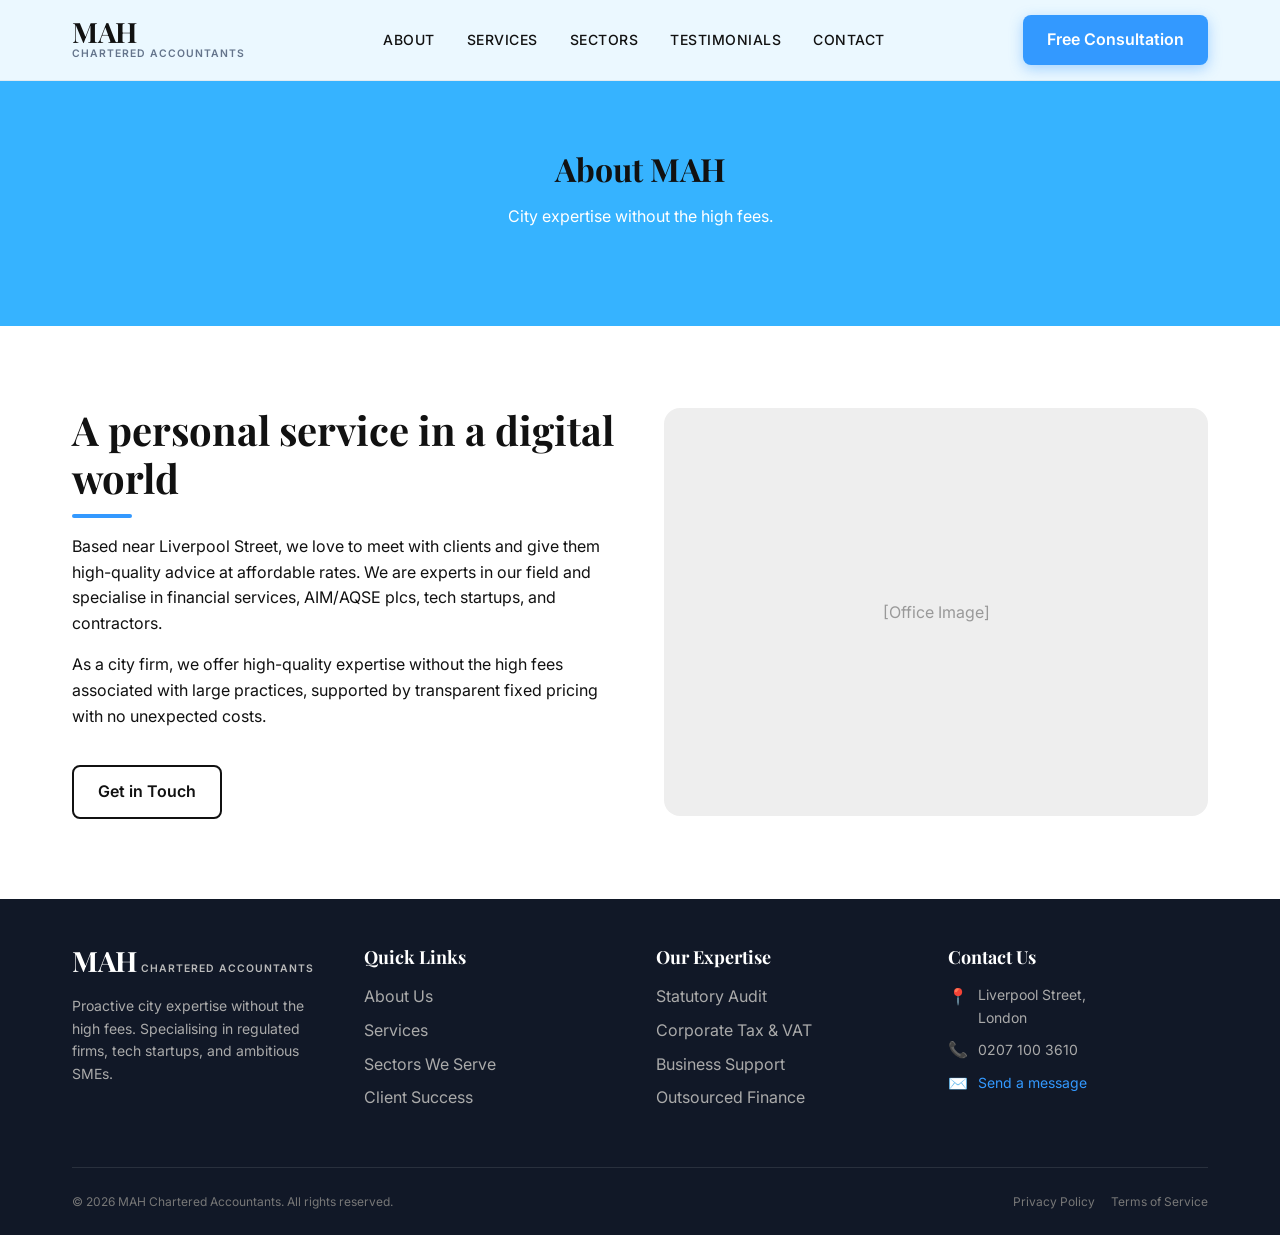
==== about.html @ 31984178 "Implement comprehensive site-wide footer and fix contact page map layout" ====
<!DOCTYPE html>
<html lang="en">

<head>
    <meta charset="UTF-8">
    <meta name="viewport" content="width=device-width, initial-scale=1.0">
    <title>About Us | MAH Chartered Accountants</title>
    <!-- Favicon -->
    <link rel="icon" type="image/png" href="assets/favicon.png">
    <link
        href="https://fonts.googleapis.com/css2?family=Inter:wght@300;400;500;600;700&family=Playfair+Display:wght@600;700&display=swap"
        rel="stylesheet">
    <link rel="stylesheet" href="css/main.css">
    <style>
        .page-header {
            padding: 150px 0 80px;
            background-color: var(--clr-primary-light);
            color: var(--clr-background);
            text-align: center;
        }

        .about-content {
            display: grid;
            grid-template-columns: 1fr 1fr;
            gap: var(--space-12);
            align-items: center;
            padding: var(--space-12) 0;
        }

        @media (max-width: 768px) {
            .about-content {
                grid-template-columns: 1fr;
            }
        }

        .about-img {
            border-radius: var(--radius-xl);
            box-shadow: var(--shadow-xl);
        }
    </style>
</head>

<body>
    <header class="header" id="header">
        <div class="container header-container">
            <a href="index.html" class="logo">
                <span class="logo-text">MAH</span>
                <span class="logo-subtext">Chartered Accountants</span>
            </a>
            <nav class="nav">
                <ul class="nav-list">
                    <li><a href="index.html#about" class="nav-link">About</a></li>
                    <li><a href="index.html#services" class="nav-link">Services</a></li>
                    <li><a href="sectors.html" class="nav-link">Sectors</a></li>
                    <li><a href="index.html#testimonials" class="nav-link">Testimonials</a></li>
                    <li><a href="index.html#contact" class="nav-link">Contact</a></li>
                </ul>
            </nav>
            <div class="header-cta">
                <a href="contact.html" class="btn btn-primary">Free Consultation</a>
            </div>
        </div>
    </header>

    <main>
        <div class="page-header">
            <div class="container">
                <h1 class="animate-up">About MAH</h1>
                <p class="animate-up delay-1">City expertise without the high fees.</p>
            </div>
        </div>

        <div class="container section-container">
            <div class="about-content scroll-animate animate-fade-up">
                <div>
                    <h2 class="section-title">A personal service in a digital world</h2>
                    <p>Based near Liverpool Street, we love to meet with clients and give them high-quality advice at
                        affordable rates. We are experts in our field and specialise in financial services, AIM/AQSE
                        plcs, tech startups, and contractors.</p>
                    <p>As a city firm, we offer high-quality expertise without the high fees associated with large
                        practices, supported by transparent fixed pricing with no unexpected costs.</p>
                    <a href="contact.html" class="btn btn-secondary" style="margin-top: 20px;">Get in Touch</a>
                </div>
                <div>
                    <!-- Placeholder for office image -->
                    <div
                        style="background-color: #eee; width: 100%; aspect-ratio: 4/3; border-radius: var(--radius-xl); display: flex; align-items: center; justify-content: center; color: #999;">
                        [Office Image]
                    </div>
                </div>
            </div>
        </div>
    </main>

    <footer class="footer"
        style="background-color: var(--clr-surface-dark); color: white; padding: var(--space-12) 0 var(--space-6) 0;">
        <div class="container">
            <div
                style="display: grid; grid-template-columns: repeat(auto-fit, minmax(250px, 1fr)); gap: var(--space-8); margin-bottom: var(--space-12);">

                <!-- Brand Info -->
                <div>
                    <a href="index.html" class="logo" style="margin-bottom: var(--space-4); display: inline-block;">
                        <span class="logo-text" style="color: white;">MAH</span>
                        <span class="logo-subtext" style="color: #bbb;">Chartered Accountants</span>
                    </a>
                    <p style="color: #aaa; font-size: var(--text-sm); line-height: 1.6;">Proactive city expertise
                        without the high fees. Specialising in regulated firms, tech startups, and ambitious SMEs.</p>
                </div>

                <!-- Quick Links -->
                <div>
                    <h4 style="color: white; margin-bottom: var(--space-4); font-size: var(--text-lg);">Quick Links</h4>
                    <ul style="list-style: none; padding: 0;">
                        <li style="margin-bottom: var(--space-2);"><a href="index.html#about"
                                style="color: #aaa; text-decoration: none; transition: color 0.3s;">About Us</a></li>
                        <li style="margin-bottom: var(--space-2);"><a href="index.html#services"
                                style="color: #aaa; text-decoration: none; transition: color 0.3s;">Services</a></li>
                        <li style="margin-bottom: var(--space-2);"><a href="sectors.html"
                                style="color: #aaa; text-decoration: none; transition: color 0.3s;">Sectors We Serve</a>
                        </li>
                        <li style="margin-bottom: var(--space-2);"><a href="index.html#testimonials"
                                style="color: #aaa; text-decoration: none; transition: color 0.3s;">Client Success</a>
                        </li>
                    </ul>
                </div>

                <!-- Services -->
                <div>
                    <h4 style="color: white; margin-bottom: var(--space-4); font-size: var(--text-lg);">Our Expertise
                    </h4>
                    <ul style="list-style: none; padding: 0;">
                        <li style="margin-bottom: var(--space-2);"><a href="services.html#audit-accounts"
                                style="color: #aaa; text-decoration: none; transition: color 0.3s;">Statutory Audit</a>
                        </li>
                        <li style="margin-bottom: var(--space-2);"><a href="services.html#taxation"
                                style="color: #aaa; text-decoration: none; transition: color 0.3s;">Corporate Tax &
                                VAT</a></li>
                        <li style="margin-bottom: var(--space-2);"><a href="services.html#business-support"
                                style="color: #aaa; text-decoration: none; transition: color 0.3s;">Business Support</a>
                        </li>
                        <li style="margin-bottom: var(--space-2);"><a href="services.html#outsourcing"
                                style="color: #aaa; text-decoration: none; transition: color 0.3s;">Outsourced
                                Finance</a></li>
                    </ul>
                </div>

                <!-- Contact Info -->
                <div>
                    <h4 style="color: white; margin-bottom: var(--space-4); font-size: var(--text-lg);">Contact Us</h4>
                    <ul style="list-style: none; padding: 0;">
                        <li style="margin-bottom: var(--space-2); display: flex; align-items: flex-start; gap: 10px;">
                            <span>📍</span>
                            <span style="color: #aaa; font-size: var(--text-sm);">Liverpool Street,<br>London</span>
                        </li>
                        <li style="margin-bottom: var(--space-2); display: flex; align-items: center; gap: 10px;">
                            <span>📞</span>
                            <a href="tel:02071003610"
                                style="color: #aaa; text-decoration: none; font-size: var(--text-sm);">0207 100 3610</a>
                        </li>
                        <li style="margin-bottom: var(--space-2); display: flex; align-items: center; gap: 10px;">
                            <span>✉️</span>
                            <a href="contact.html"
                                style="color: var(--clr-primary); text-decoration: none; font-size: var(--text-sm);">Send
                                a message</a>
                        </li>
                    </ul>
                </div>
            </div>

            <div
                style="border-top: 1px solid rgba(255,255,255,0.1); padding-top: var(--space-6); display: flex; flex-wrap: wrap; justify-content: space-between; align-items: center; gap: var(--space-4);">
                <p style="color: #777; font-size: var(--text-xs); margin: 0;">&copy; 2026 MAH Chartered Accountants. All
                    rights reserved.</p>
                <div style="display: flex; gap: var(--space-4);">
                    <a href="#" style="color: #777; font-size: var(--text-xs); text-decoration: none;">Privacy
                        Policy</a>
                    <a href="#" style="color: #777; font-size: var(--text-xs); text-decoration: none;">Terms of
                        Service</a>
                </div>
            </div>
        </div>
    </footer>

    <script src="js/main.js"></script>
</body>

</html>
---- css/main.css ----
/* =========================================================================
   MAH Design System & Variables
   ========================================================================= */

:root {
    /* Color Palette */
    --clr-primary: #3399FF;
    /* Brand Blue */
    --clr-primary-light: #36B3FF;
    --clr-primary-dark: #1E7DE6;
    --clr-primary-subtle: #C3E8FE;

    --clr-background: #FFFFFF;
    --clr-surface: #F8FAFC;
    /* Light gray/blue tint for cards */
    --clr-surface-dark: #111827;
    /* Dark backgrounds */

    --clr-text-main: #111111;
    /* Charcoal text */
    --clr-text-muted: #64748B;
    --clr-text-light: #F8FAFC;
    /* Text on dark backgrounds */

    /* Typography */
    --font-heading: 'Playfair Display', serif;
    --font-body: 'Inter', sans-serif;

    --text-xs: 0.75rem;
    --text-sm: 0.875rem;
    --text-base: 1rem;
    --text-lg: 1.125rem;
    --text-xl: 1.25rem;
    --text-2xl: 1.5rem;
    --text-3xl: 2rem;
    --text-4xl: 2.5rem;
    --text-5xl: 3.5rem;
    --text-6xl: 4.5rem;

    /* Spacing */
    --space-1: 0.25rem;
    --space-2: 0.5rem;
    --space-3: 0.75rem;
    --space-4: 1rem;
    --space-6: 1.5rem;
    --space-8: 2rem;
    --space-12: 3rem;
    --space-16: 4rem;
    --space-24: 6rem;

    /* Layout */
    --container-max: 1200px;
    --container-pad: 2rem;

    /* Effects (Glassmorphism, Shadows) */
    --shadow-sm: 0 1px 2px 0 rgb(0 0 0 / 0.05);
    --shadow-md: 0 4px 6px -1px rgb(0 0 0 / 0.1), 0 2px 4px -2px rgb(0 0 0 / 0.1);
    --shadow-lg: 0 10px 15px -3px rgb(0 0 0 / 0.1), 0 4px 6px -4px rgb(0 0 0 / 0.1);
    --shadow-xl: 0 20px 25px -5px rgb(0 0 0 / 0.1), 0 8px 10px -6px rgb(0 0 0 / 0.1);

    --radius-sm: 0.375rem;
    --radius-md: 0.5rem;
    --radius-lg: 0.75rem;
    --radius-xl: 1rem;
    --radius-2xl: 1.5rem;

    /* Transitions */
    --transition-fast: 0.15s ease-in-out;
    --transition-normal: 0.3s ease-in-out;
    --transition-slow: 0.5s cubic-bezier(0.4, 0, 0.2, 1);
}

/* =========================================================================
   Reset & Base Styles
   ========================================================================= */

*,
*::before,
*::after {
    box-sizing: border-box;
    margin: 0;
    padding: 0;
}

html {
    scroll-behavior: smooth;
    font-size: 16px;
}

body {
    font-family: var(--font-body);
    color: var(--clr-text-main);
    background-color: var(--clr-background);
    line-height: 1.6;
    -webkit-font-smoothing: antialiased;
    overflow-x: hidden;
}

h1,
h2,
h3,
h4,
h5,
h6 {
    font-family: var(--font-heading);
    font-weight: 700;
    line-height: 1.2;
    color: var(--clr-text-main);
    margin-bottom: var(--space-4);
}

p {
    margin-bottom: var(--space-4);
}

a {
    color: var(--clr-primary);
    text-decoration: none;
    transition: color var(--transition-fast);
}

a:hover {
    color: var(--clr-primary-dark);
}

ul {
    list-style: none;
}

img {
    max-width: 100%;
    height: auto;
    display: block;
}

.container {
    width: 100%;
    max-width: var(--container-max);
    margin: 0 auto;
    padding: 0 var(--container-pad);
}

/* Base Utilities */
.text-gradient {
    background: linear-gradient(135deg, var(--clr-primary), var(--clr-primary-light));
    -webkit-background-clip: text;
    -webkit-text-fill-color: transparent;
    background-clip: text;
    color: transparent;
}

/* =========================================================================
   Components (Buttons)
   ========================================================================= */

.btn {
    display: inline-flex;
    align-items: center;
    justify-content: center;
    padding: var(--space-3) var(--space-6);
    border-radius: var(--radius-md);
    font-weight: 600;
    font-size: var(--text-base);
    transition: all var(--transition-normal);
    cursor: pointer;
    border: none;
    text-align: center;
    font-family: var(--font-body);
}

.btn-primary {
    background-color: var(--clr-primary);
    color: var(--clr-background);
    box-shadow: 0 4px 14px 0 rgba(51, 153, 255, 0.39);
}

.btn-primary:hover {
    background-color: var(--clr-primary-dark);
    color: var(--clr-background);
    transform: translateY(-2px);
    box-shadow: 0 6px 20px rgba(51, 153, 255, 0.4);
}

.btn-secondary {
    background-color: transparent;
    color: var(--clr-text-main);
    border: 2px solid var(--clr-text-main);
}

.btn-secondary:hover {
    background-color: var(--clr-text-main);
    color: var(--clr-background);
}

.btn-large {
    padding: var(--space-4) var(--space-8);
    font-size: var(--text-lg);
}

/* =========================================================================
   Header & Navigation
   ========================================================================= */
.header {
    position: fixed;
    top: 0;
    left: 0;
    width: 100%;
    background-color: rgba(255, 255, 255, 0.9);
    backdrop-filter: blur(10px);
    -webkit-backdrop-filter: blur(10px);
    z-index: 1000;
    transition: all var(--transition-normal);
    border-bottom: 1px solid rgba(0, 0, 0, 0.05);
}

.header.scrolled {
    box-shadow: var(--shadow-sm);
    padding: 10px 0;
}

.header-container {
    display: flex;
    justify-content: space-between;
    align-items: center;
    height: 80px;
    transition: height var(--transition-normal);
}

.header.scrolled .header-container {
    height: 70px;
}

.logo {
    display: flex;
    flex-direction: column;
    justify-content: center;
    color: var(--clr-text-main);
}

.logo:hover {
    color: var(--clr-text-main);
}

.logo-text {
    font-family: var(--font-heading);
    font-size: 1.75rem;
    font-weight: 700;
    line-height: 1;
    letter-spacing: -0.5px;
}

.logo-subtext {
    font-size: 0.65rem;
    text-transform: uppercase;
    letter-spacing: 1px;
    color: var(--clr-text-muted);
    font-weight: 600;
}

.nav-list {
    display: flex;
    gap: var(--space-8);
}

.nav-link {
    color: var(--clr-text-main);
    font-weight: 500;
    font-size: var(--text-sm);
    text-transform: uppercase;
    letter-spacing: 0.5px;
    position: relative;
    padding: var(--space-2) 0;
}

.nav-link::after {
    content: '';
    position: absolute;
    bottom: 0;
    left: 0;
    width: 0;
    height: 2px;
    background-color: var(--clr-primary);
    transition: width var(--transition-normal);
}

.nav-link:hover::after {
    width: 100%;
}

.mobile-menu-toggle {
    display: none;
    flex-direction: column;
    justify-content: space-between;
    width: 30px;
    height: 21px;
    background: transparent;
    border: none;
    cursor: pointer;
    padding: 0;
    z-index: 10;
}

.mobile-menu-toggle span {
    width: 100%;
    height: 3px;
    background-color: var(--clr-text-main);
    border-radius: 10px;
    transition: all 0.3s linear;
    position: relative;
    transform-origin: 1px;
}

/* =========================================================================
   Hero Section
   ========================================================================= */

.hero {
    position: relative;
    min-height: 100vh;
    display: flex;
    align-items: center;
    padding-top: 80px;
    /* Offset for fixed header */
    background-color: var(--clr-surface-dark);
    /* Dark background for contrast */
    color: var(--clr-text-light);
    overflow: hidden;
}

.hero-bg {
    position: absolute;
    top: 0;
    left: 0;
    width: 100%;
    height: 100%;
    z-index: 0;
    overflow: hidden;
}

/* Decorative Gradient Blobs */
.blob {
    position: absolute;
    border-radius: 50%;
    filter: blur(80px);
    opacity: 0.6;
    animation: drift 20s infinite alternate cubic-bezier(0.4, 0, 0.2, 1);
}

.blob-1 {
    top: -10%;
    left: -10%;
    width: 50vw;
    height: 50vw;
    background: radial-gradient(circle, var(--clr-primary-dark) 0%, transparent 70%);
}

.blob-2 {
    bottom: -20%;
    right: -10%;
    width: 60vw;
    height: 60vw;
    background: radial-gradient(circle, var(--clr-primary) 0%, transparent 70%);
    animation-delay: -10s;
}

@keyframes drift {
    0% {
        transform: translate(0, 0) scale(1);
    }

    100% {
        transform: translate(5%, 10%) scale(1.1);
    }
}

.hero-container {
    position: relative;
    z-index: 1;
    display: flex;
    align-items: center;
}

.hero-content {
    max-width: 800px;
}

.hero h1,
.hero h2,
.hero h3,
.hero h4,
.hero h5,
.hero h6 {
    color: var(--clr-text-light);
}

.hero-title {
    font-size: clamp(3rem, 5vw + 1rem, var(--text-6xl));
    margin-bottom: var(--space-6);
    letter-spacing: -1px;
}

.hero-subtitle {
    font-size: var(--text-xl);
    color: rgba(255, 255, 255, 0.8);
    margin-bottom: var(--space-8);
    max-width: 600px;
}

.hero-actions {
    display: flex;
    gap: var(--space-4);
    margin-bottom: var(--space-12);
}

.hero .btn-secondary {
    color: var(--clr-text-light);
    border-color: var(--clr-text-light);
}

.hero .btn-secondary:hover {
    background-color: var(--clr-text-light);
    color: var(--clr-surface-dark);
}

.hero-trust {
    border-top: 1px solid rgba(255, 255, 255, 0.1);
    padding-top: var(--space-6);
    max-width: 400px;
}

.trust-stars {
    font-size: 1.25rem;
    margin-bottom: var(--space-2);
    letter-spacing: 2px;
}

.hero-trust p {
    font-size: var(--text-sm);
    color: rgba(255, 255, 255, 0.6);
    margin-bottom: 0;
}

/* =========================================================================
   Animations (Initial Load)
   ========================================================================= */

.animate-up {
    opacity: 0;
    transform: translateY(30px);
    animation: fadeUp 0.8s var(--transition-slow) forwards;
}

.delay-1 {
    animation-delay: 0.1s;
}

.delay-2 {
    animation-delay: 0.2s;
}

.delay-3 {
    animation-delay: 0.3s;
}

@keyframes fadeUp {
    to {
        opacity: 1;
        transform: translateY(0);
    }
}

/* =========================================================================
   Responsive Design
   ========================================================================= */

@media (max-width: 992px) {

    .nav-list,
    .header-cta {
        display: none;
        /* Hide for mobile menu implementation later */
    }

    .mobile-menu-toggle {
        display: flex;
    }

    .hero-actions {
        flex-direction: column;
    }

    .hero .btn {
        width: 100%;
    }
}

/* =========================================================================
   Sections General
   ========================================================================= */
.section {
    padding: var(--space-16) 0;
}

.section-container {
    padding-top: var(--space-8);
    padding-bottom: var(--space-8);
}

.section-header {
    margin-bottom: var(--space-12);
    max-width: 600px;
}

.section-header.text-center {
    margin-left: auto;
    margin-right: auto;
    text-align: center;
}

.section-title {
    font-size: clamp(2rem, 4vw + 1rem, var(--text-4xl));
    margin-bottom: var(--space-4);
    position: relative;
    padding-bottom: var(--space-4);
}

.section-title::after {
    content: '';
    position: absolute;
    bottom: 0;
    left: 0;
    width: 60px;
    height: 4px;
    background-color: var(--clr-primary);
    border-radius: var(--radius-sm);
}

.section-header.text-center .section-title::after {
    left: 50%;
    transform: translateX(-50%);
}

.section-title span {
    color: var(--clr-primary);
}

.section-subtitle {
    font-size: var(--text-lg);
    color: var(--clr-text-muted);
}

/* =========================================================================
   Marquee (Trusted By)
   ========================================================================= */
.trusted-by {
    background-color: var(--clr-surface);
    border-top: 1px solid rgba(0, 0, 0, 0.05);
    border-bottom: 1px solid rgba(0, 0, 0, 0.05);
    padding: var(--space-6) 0;
    overflow: hidden;
}

.trusted-label {
    text-align: center;
    font-size: var(--text-sm);
    color: var(--clr-text-muted);
    font-weight: 600;
    text-transform: uppercase;
    letter-spacing: 1px;
    margin-bottom: var(--space-4);
}

.marquee {
    width: 100%;
    overflow: hidden;
    white-space: nowrap;
    position: relative;
}

/* Fade Edges for Marquee effect */
.marquee::before,
.marquee::after {
    content: '';
    position: absolute;
    top: 0;
    width: 100px;
    height: 100%;
    z-index: 2;
}

.marquee::before {
    left: 0;
    background: linear-gradient(to right, var(--clr-surface), transparent);
}

.marquee::after {
    right: 0;
    background: linear-gradient(to left, var(--clr-surface), transparent);
}

.marquee-content {
    display: inline-block;
    animation: marquee_scroll 20s linear infinite;
}

.marquee-content span {
    display: inline-block;
    padding: 0 var(--space-8);
    font-size: var(--text-xl);
    font-family: var(--font-heading);
    color: var(--clr-text-muted);
    opacity: 0.6;
    font-weight: 600;
}

@keyframes marquee_scroll {
    0% {
        transform: translateX(0);
    }

    100% {
        transform: translateX(-50%);
    }
}

/* =========================================================================
   Features Grid
   ========================================================================= */
.features-grid {
    display: grid;
    grid-template-columns: repeat(auto-fit, minmax(300px, 1fr));
    gap: var(--space-8);
}

.feature-card {
    background: var(--clr-background);
    padding: var(--space-8);
    border-radius: var(--radius-xl);
    box-shadow: var(--shadow-sm);
    border: 1px solid rgba(0, 0, 0, 0.03);
    transition: all var(--transition-normal);
}

.feature-card:hover {
    transform: translateY(-5px);
    box-shadow: var(--shadow-lg);
    border-color: var(--clr-primary-subtle);
}

.feature-icon {
    font-size: 2.5rem;
    margin-bottom: var(--space-4);
    background: var(--clr-surface);
    width: 60px;
    height: 60px;
    display: flex;
    align-items: center;
    justify-content: center;
    border-radius: var(--radius-md);
}

.feature-card h3 {
    font-size: var(--text-lg);
    font-family: var(--font-body);
}

.feature-card p {
    color: var(--clr-text-muted);
    font-size: var(--text-sm);
    margin-bottom: 0;
}

/* =========================================================================
   Services Grid
   ========================================================================= */
.services {
    background-color: var(--clr-surface);
}

.services-header-wrapper {
    display: flex;
    justify-content: space-between;
    align-items: flex-end;
    margin-bottom: var(--space-12);
}

@media (max-width: 768px) {
    .services-header-wrapper {
        flex-direction: column;
        align-items: flex-start;
        gap: var(--space-4);
    }
}

.services-grid {
    display: grid;
    grid-template-columns: repeat(auto-fit, minmax(280px, 1fr));
    gap: var(--space-6);
}

.service-card {
    position: relative;
    padding: var(--space-8);
    border-radius: var(--radius-xl);
    background: var(--clr-background);
    overflow: hidden;
    height: 100%;
    display: flex;
    flex-direction: column;
    justify-content: space-between;
    box-shadow: var(--shadow-md);
    transform: translateZ(0);
    /* Hardware accel */
    text-decoration: none;
}

/* Interactive Card Background Effect */
.service-card .card-bg {
    position: absolute;
    top: 0;
    left: 0;
    width: 100%;
    height: 100%;
    background: linear-gradient(135deg, var(--clr-primary), var(--clr-primary-dark));
    z-index: 0;
    opacity: 0;
    transition: opacity var(--transition-slow);
}

.service-card:hover .card-bg {
    opacity: 1;
}

.service-card .card-content {
    position: relative;
    z-index: 10;
    pointer-events: none;
    /* Let clicks pass through to the parent <a> tag */
    transition: color var(--transition-normal);
}

.service-card:hover .card-content h3,
.service-card:hover .card-content p,
.service-card:hover .card-content .card-arrow {
    color: var(--clr-background);
}

.service-card h3 {
    font-size: var(--text-xl);
    margin-bottom: var(--space-3);
    font-family: var(--font-body);
    color: var(--clr-text-main);
}

.service-card p {
    color: var(--clr-text-muted);
    font-size: var(--text-sm);
    margin-bottom: var(--space-6);
}

.card-arrow {
    font-size: 1.5rem;
    font-weight: 700;
    color: var(--clr-primary);
    transition: transform var(--transition-normal);
    display: inline-block;
}

.service-card:hover .card-arrow {
    transform: translateX(10px);
}

/* =========================================================================
   Testimonials
   ========================================================================= */
.testimonial-grid {
    display: grid;
    grid-template-columns: repeat(auto-fit, minmax(300px, 1fr));
    gap: var(--space-8);
}

.testimonial-card {
    background: var(--clr-background);
    padding: var(--space-8);
    border-radius: var(--radius-xl);
    box-shadow: var(--shadow-sm);
    border: 1px solid rgba(0, 0, 0, 0.03);
    display: flex;
    flex-direction: column;
}

.testimonial-card .stars {
    margin-bottom: var(--space-4);
    letter-spacing: 2px;
}

.testimonial-card .quote {
    font-style: italic;
    font-size: var(--text-base);
    color: var(--clr-text-main);
    flex-grow: 1;
    line-height: 1.8;
}

.testimonial-card .author {
    margin-top: var(--space-6);
    padding-top: var(--space-4);
    border-top: 1px solid rgba(0, 0, 0, 0.05);
}

.testimonial-card strong {
    font-family: var(--font-heading);
    color: var(--clr-text-main);
}

/* =========================================================================
   CTA / Contact / Lead Capture
   ========================================================================= */
.cta-contact {
    background-color: var(--clr-surface-dark);
    position: relative;
    overflow: hidden;
}

.cta-contact::before {
    content: '';
    position: absolute;
    top: -50%;
    left: -10%;
    width: 60vw;
    height: 60vw;
    background: radial-gradient(circle, rgba(51, 153, 255, 0.1) 0%, transparent 60%);
    border-radius: 50%;
    pointer-events: none;
}

.cta-wrapper {
    display: grid;
    grid-template-columns: 1fr 400px;
    gap: var(--space-12);
    align-items: center;
}

@media (max-width: 992px) {
    .cta-wrapper {
        grid-template-columns: 1fr;
    }
}

.cta-content h2 {
    color: var(--clr-background);
    font-size: clamp(2.5rem, 4vw, var(--text-5xl));
    margin-bottom: var(--space-4);
}

.cta-content p {
    color: rgba(255, 255, 255, 0.8);
    font-size: var(--text-lg);
    margin-bottom: var(--space-8);
    max-width: 500px;
}

.contact-methods {
    display: flex;
    flex-direction: column;
    gap: var(--space-6);
}

.contact-item {
    display: flex;
    align-items: center;
    gap: var(--space-4);
    color: var(--clr-text-light);
}

.contact-item .icon {
    font-size: 1.5rem;
    background: rgba(255, 255, 255, 0.1);
    width: 50px;
    height: 50px;
    display: flex;
    align-items: center;
    justify-content: center;
    border-radius: 50%;
}

.contact-item .label {
    display: block;
    font-size: var(--text-xs);
    text-transform: uppercase;
    letter-spacing: 1px;
    color: rgba(255, 255, 255, 0.6);
}

.contact-item strong {
    font-size: var(--text-lg);
    font-family: var(--font-heading);
}

/* Lead Capture Form Styling */
.cta-form-container {
    background: var(--clr-background);
    padding: var(--space-8);
    border-radius: var(--radius-xl);
    box-shadow: var(--shadow-xl);
    position: relative;
    z-index: 10;
}

.lead-capture-form h3 {
    font-family: var(--font-body);
    font-size: var(--text-xl);
    margin-bottom: var(--space-6);
    text-align: center;
}

.form-group {
    margin-bottom: var(--space-4);
}

.form-group label {
    display: block;
    font-size: var(--text-sm);
    font-weight: 600;
    margin-bottom: var(--space-2);
    color: var(--clr-text-muted);
}

.form-group input {
    width: 100%;
    padding: var(--space-3);
    border: 1px solid rgba(0, 0, 0, 0.1);
    border-radius: var(--radius-md);
    font-family: var(--font-body);
    font-size: var(--text-base);
    transition: border-color var(--transition-fast), box-shadow var(--transition-fast);
}

.form-group input:focus {
    outline: none;
    border-color: var(--clr-primary);
    box-shadow: 0 0 0 3px rgba(51, 153, 255, 0.2);
}

.btn-block {
    width: 100%;
}

.form-note {
    text-align: center;
    font-size: var(--text-xs);
    color: var(--clr-text-muted);
    margin-top: var(--space-4);
    margin-bottom: 0;
}

/* =========================================================================
   Scroll Animations Logic
   ========================================================================= */
.scroll-animate {
    opacity: 0;
    transition: opacity 0.8s var(--transition-slow), transform 0.8s var(--transition-slow);
    will-change: opacity, transform;
}

.scroll-animate.visible {
    opacity: 1;
    transform: translate(0);
}

/* Initial States */
.animate-fade-up {
    transform: translateY(30px);
}

.animate-fade-left {
    transform: translateX(-30px);
}

.animate-fade-right {
    transform: translateX(30px);
}

.animate-zoom-in {
    transform: scale(0.95);
}

/* Stagger Logic when elements become visible */
.scroll-animate.stagger-1 {
    transition-delay: 0.1s;
}

.scroll-animate.stagger-2 {
    transition-delay: 0.2s;
}

.scroll-animate.stagger-3 {
    transition-delay: 0.3s;
}
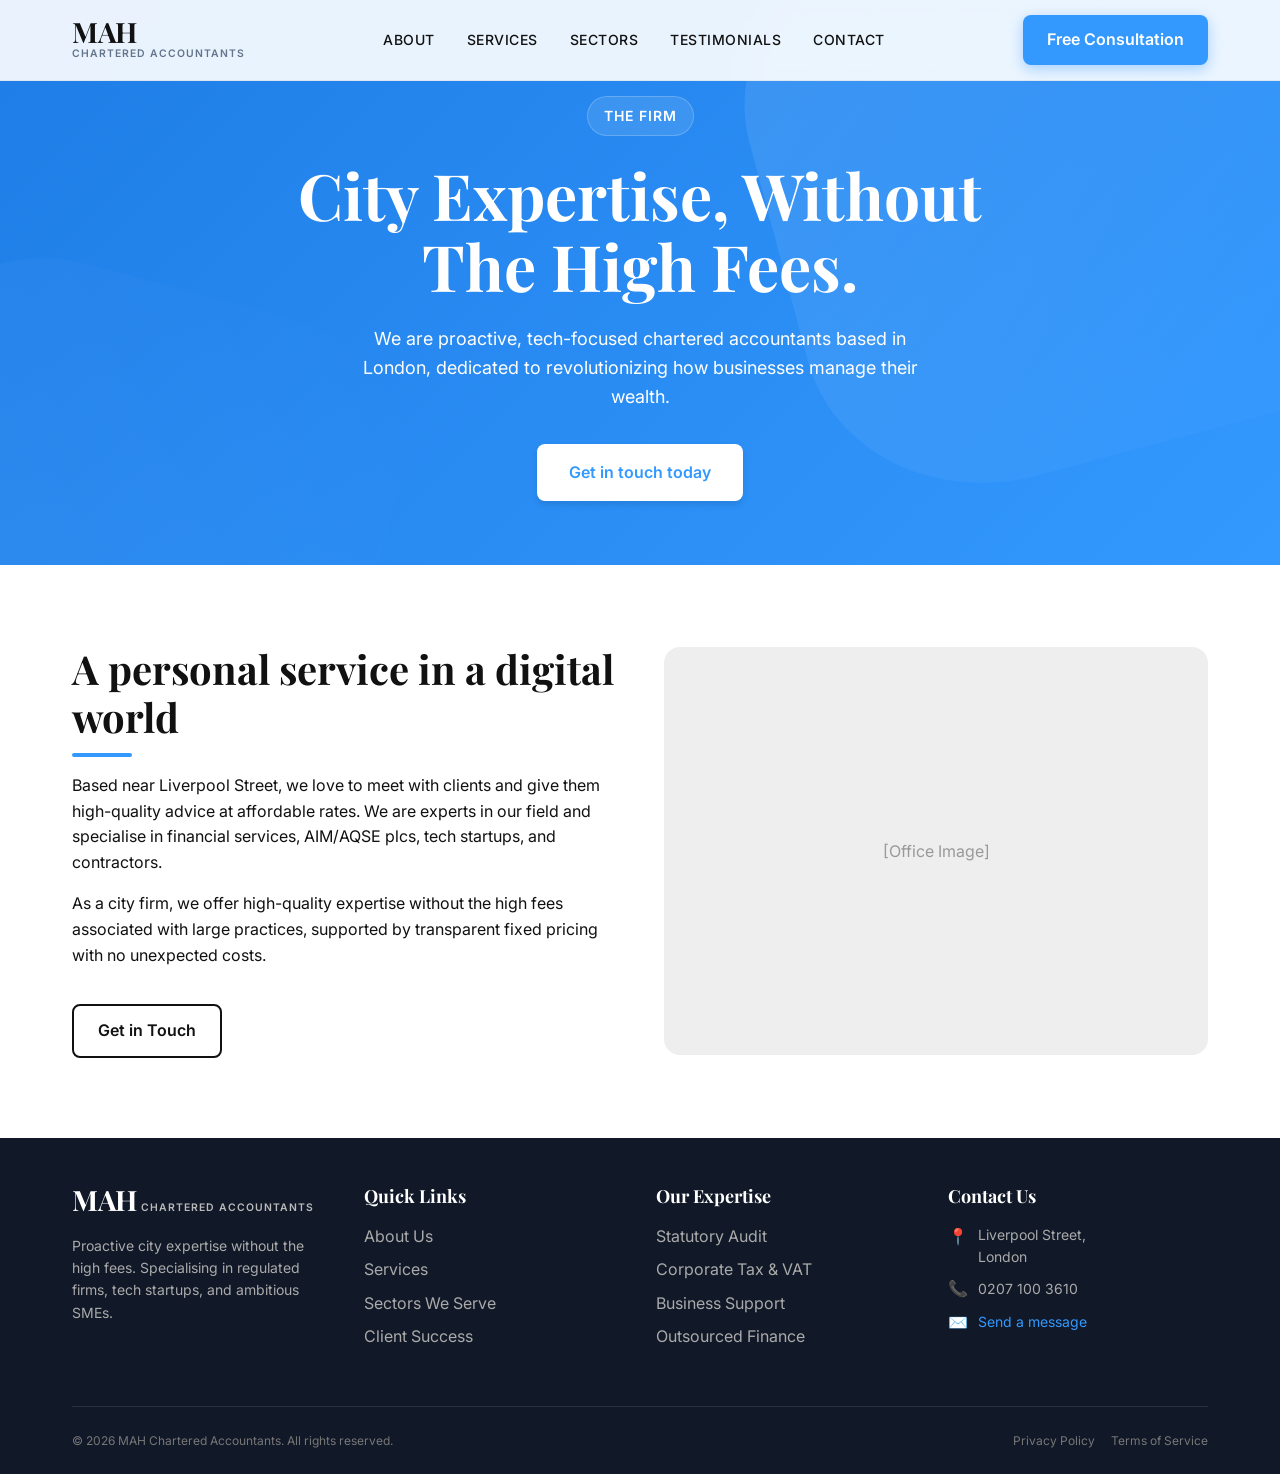
==== commit bfd0c119: "Turn inner page heroes into conversion focused revenue centers and fix map visibility" ====
--- a/about.html
+++ b/about.html
@@ -63,10 +63,36 @@
     </header>
 
     <main>
-        <div class="page-header">
-            <div class="container">
-                <h1 class="animate-up">About MAH</h1>
-                <p class="animate-up delay-1">City expertise without the high fees.</p>
+        <div class="page-header"
+            style="background: linear-gradient(135deg, var(--clr-primary-dark) 0%, var(--clr-primary) 100%); color: white; padding: 6rem 0 4rem 0; position: relative; overflow: hidden; text-align: center;">
+            <div class="container" style="position: relative; z-index: 2; max-width: 800px; margin: 0 auto;">
+                <div class="animate-up"
+                    style="display: inline-block; padding: var(--space-2) var(--space-4); background: rgba(255,255,255,0.1); border: 1px solid rgba(255,255,255,0.2); border-radius: 50px; font-size: var(--text-sm); margin-bottom: var(--space-6); font-weight: 600; letter-spacing: 1px; text-transform: uppercase;">
+                    The Firm
+                </div>
+                <h1 class="animate-up delay-1"
+                    style="font-size: clamp(2.5rem, 5vw, 4rem); margin-bottom: var(--space-6); line-height: 1.1; color: white;">
+                    City Expertise, Without The High Fees.</h1>
+                <p class="animate-up delay-2"
+                    style="font-size: var(--text-lg); opacity: 0.9; margin-bottom: var(--space-8); max-width: 600px; margin-left: auto; margin-right: auto; line-height: 1.6;">
+                    We are proactive, tech-focused chartered accountants based in London, dedicated to revolutionizing
+                    how businesses manage their wealth.
+                </p>
+                <div class="animate-up delay-3"
+                    style="display: flex; gap: var(--space-4); justify-content: center; flex-wrap: wrap;">
+                    <a href="index.html#contact" class="btn"
+                        style="background: white; color: var(--clr-primary); padding: var(--space-4) var(--space-8); font-size: var(--text-md); font-weight: 600; text-decoration: none; border-radius: var(--radius-md); box-shadow: 0 4px 6px rgba(0,0,0,0.1); transition: transform 0.3s ease;">Get
+                        in touch today</a>
+                </div>
+            </div>
+            <!-- Decorative background shapes -->
+            <div style="position: absolute; top: 0; left: 0; right: 0; bottom: 0; overflow: hidden; z-index: 1;">
+                <div
+                    style="position: absolute; top: -20%; right: -10%; width: 50%; height: 100%; background: linear-gradient(135deg, rgba(255,255,255,0.1) 0%, transparent 100%); transform: rotate(-15deg); border-radius: 30%;">
+                </div>
+                <div
+                    style="position: absolute; bottom: -30%; left: -10%; width: 40%; height: 80%; background: linear-gradient(45deg, rgba(255,255,255,0.05) 0%, transparent 100%); transform: rotate(15deg); border-radius: 30%;">
+                </div>
             </div>
         </div>
 
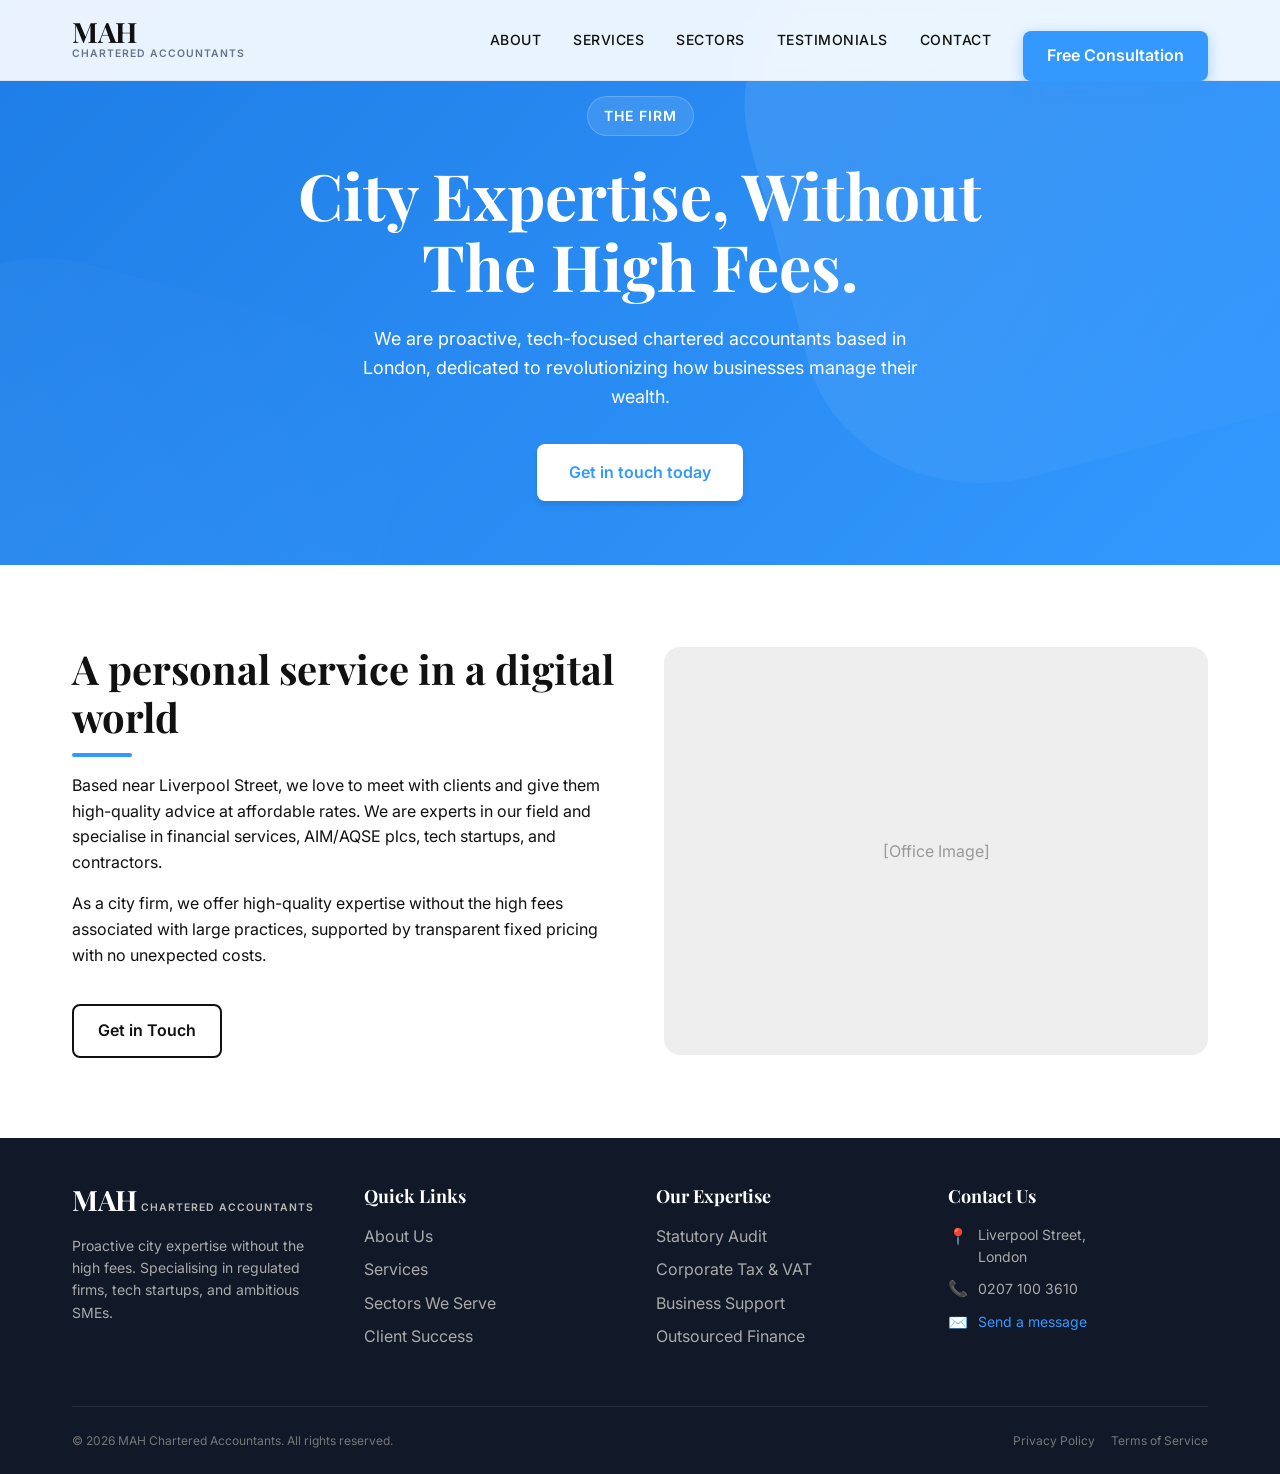
==== commit 761e13ad: "Fix mobile menu hamburger toggle and navigation overlay layout" ====
--- a/about.html
+++ b/about.html
@@ -49,16 +49,16 @@
             </a>
             <nav class="nav">
                 <ul class="nav-list">
-                    <li><a href="index.html#about" class="nav-link">About</a></li>
+                    <li><a href="about.html" class="nav-link active">About</a></li>
                     <li><a href="index.html#services" class="nav-link">Services</a></li>
                     <li><a href="sectors.html" class="nav-link">Sectors</a></li>
                     <li><a href="index.html#testimonials" class="nav-link">Testimonials</a></li>
                     <li><a href="index.html#contact" class="nav-link">Contact</a></li>
                 </ul>
+                <div class="header-cta" style="margin-top: 2rem; display: block;">
+                    <a href="contact.html" class="btn btn-primary">Free Consultation</a>
+                </div>
             </nav>
-            <div class="header-cta">
-                <a href="contact.html" class="btn btn-primary">Free Consultation</a>
-            </div>
         </div>
     </header>
 
@@ -118,95 +118,7 @@
         </div>
     </main>
 
-    <footer class="footer"
-        style="background-color: var(--clr-surface-dark); color: white; padding: var(--space-12) 0 var(--space-6) 0;">
-        <div class="container">
-            <div
-                style="display: grid; grid-template-columns: repeat(auto-fit, minmax(250px, 1fr)); gap: var(--space-8); margin-bottom: var(--space-12);">
-
-                <!-- Brand Info -->
-                <div>
-                    <a href="index.html" class="logo" style="margin-bottom: var(--space-4); display: inline-block;">
-                        <span class="logo-text" style="color: white;">MAH</span>
-                        <span class="logo-subtext" style="color: #bbb;">Chartered Accountants</span>
-                    </a>
-                    <p style="color: #aaa; font-size: var(--text-sm); line-height: 1.6;">Proactive city expertise
-                        without the high fees. Specialising in regulated firms, tech startups, and ambitious SMEs.</p>
-                </div>
-
-                <!-- Quick Links -->
-                <div>
-                    <h4 style="color: white; margin-bottom: var(--space-4); font-size: var(--text-lg);">Quick Links</h4>
-                    <ul style="list-style: none; padding: 0;">
-                        <li style="margin-bottom: var(--space-2);"><a href="index.html#about"
-                                style="color: #aaa; text-decoration: none; transition: color 0.3s;">About Us</a></li>
-                        <li style="margin-bottom: var(--space-2);"><a href="index.html#services"
-                                style="color: #aaa; text-decoration: none; transition: color 0.3s;">Services</a></li>
-                        <li style="margin-bottom: var(--space-2);"><a href="sectors.html"
-                                style="color: #aaa; text-decoration: none; transition: color 0.3s;">Sectors We Serve</a>
-                        </li>
-                        <li style="margin-bottom: var(--space-2);"><a href="index.html#testimonials"
-                                style="color: #aaa; text-decoration: none; transition: color 0.3s;">Client Success</a>
-                        </li>
-                    </ul>
-                </div>
-
-                <!-- Services -->
-                <div>
-                    <h4 style="color: white; margin-bottom: var(--space-4); font-size: var(--text-lg);">Our Expertise
-                    </h4>
-                    <ul style="list-style: none; padding: 0;">
-                        <li style="margin-bottom: var(--space-2);"><a href="services.html#audit-accounts"
-                                style="color: #aaa; text-decoration: none; transition: color 0.3s;">Statutory Audit</a>
-                        </li>
-                        <li style="margin-bottom: var(--space-2);"><a href="services.html#taxation"
-                                style="color: #aaa; text-decoration: none; transition: color 0.3s;">Corporate Tax &
-                                VAT</a></li>
-                        <li style="margin-bottom: var(--space-2);"><a href="services.html#business-support"
-                                style="color: #aaa; text-decoration: none; transition: color 0.3s;">Business Support</a>
-                        </li>
-                        <li style="margin-bottom: var(--space-2);"><a href="services.html#outsourcing"
-                                style="color: #aaa; text-decoration: none; transition: color 0.3s;">Outsourced
-                                Finance</a></li>
-                    </ul>
-                </div>
-
-                <!-- Contact Info -->
-                <div>
-                    <h4 style="color: white; margin-bottom: var(--space-4); font-size: var(--text-lg);">Contact Us</h4>
-                    <ul style="list-style: none; padding: 0;">
-                        <li style="margin-bottom: var(--space-2); display: flex; align-items: flex-start; gap: 10px;">
-                            <span>📍</span>
-                            <span style="color: #aaa; font-size: var(--text-sm);">Liverpool Street,<br>London</span>
-                        </li>
-                        <li style="margin-bottom: var(--space-2); display: flex; align-items: center; gap: 10px;">
-                            <span>📞</span>
-                            <a href="tel:02071003610"
-                                style="color: #aaa; text-decoration: none; font-size: var(--text-sm);">0207 100 3610</a>
-                        </li>
-                        <li style="margin-bottom: var(--space-2); display: flex; align-items: center; gap: 10px;">
-                            <span>✉️</span>
-                            <a href="contact.html"
-                                style="color: var(--clr-primary); text-decoration: none; font-size: var(--text-sm);">Send
-                                a message</a>
-                        </li>
-                    </ul>
-                </div>
-            </div>
-
-            <div
-                style="border-top: 1px solid rgba(255,255,255,0.1); padding-top: var(--space-6); display: flex; flex-wrap: wrap; justify-content: space-between; align-items: center; gap: var(--space-4);">
-                <p style="color: #777; font-size: var(--text-xs); margin: 0;">&copy; 2026 MAH Chartered Accountants. All
-                    rights reserved.</p>
-                <div style="display: flex; gap: var(--space-4);">
-                    <a href="#" style="color: #777; font-size: var(--text-xs); text-decoration: none;">Privacy
-                        Policy</a>
-                    <a href="#" style="color: #777; font-size: var(--text-xs); text-decoration: none;">Terms of
-                        Service</a>
-                </div>
-            </div>
-        </div>
-    </footer>
+    <div id="global-footer"></div>
 
     <script src="js/main.js"></script>
 </body>
--- a/css/main.css
+++ b/css/main.css
@@ -257,8 +257,15 @@
     font-weight: 600;
 }
 
+.nav {
+    display: flex;
+    align-items: center;
+    gap: var(--space-8);
+}
+
 .nav-list {
     display: flex;
+    align-items: center;
     gap: var(--space-8);
 }
 
@@ -475,14 +482,59 @@
 
 @media (max-width: 992px) {
 
-    .nav-list,
-    .header-cta {
-        display: none;
-        /* Hide for mobile menu implementation later */
+    .nav {
+        position: fixed;
+        top: 80px;
+        left: -100%;
+        width: 100%;
+        height: calc(100vh - 80px);
+        background-color: var(--clr-surface-light);
+        transition: left 0.3s ease;
+        display: flex;
+        flex-direction: column;
+        padding: var(--space-8) var(--space-4);
+        box-shadow: var(--shadow-md);
+        overflow-y: auto;
+    }
+
+    .header.scrolled .nav {
+        top: 70px;
+        height: calc(100vh - 70px);
+    }
+
+    .nav.active {
+        left: 0;
+    }
+
+    .nav-list {
+        display: flex;
+        flex-direction: column;
+        gap: var(--space-6);
+        margin-bottom: var(--space-8);
+    }
+
+    .nav-link {
+        font-size: var(--text-lg);
     }
 
     .mobile-menu-toggle {
         display: flex;
+    }
+
+    /* Hamburger animation */
+    .mobile-menu-toggle.active span:nth-child(1) {
+        transform: rotate(45deg);
+        top: 9px;
+    }
+
+    .mobile-menu-toggle.active span:nth-child(2) {
+        opacity: 0;
+        transform: scale(0);
+    }
+
+    .mobile-menu-toggle.active span:nth-child(3) {
+        transform: rotate(-45deg);
+        bottom: 9px;
     }
 
     .hero-actions {
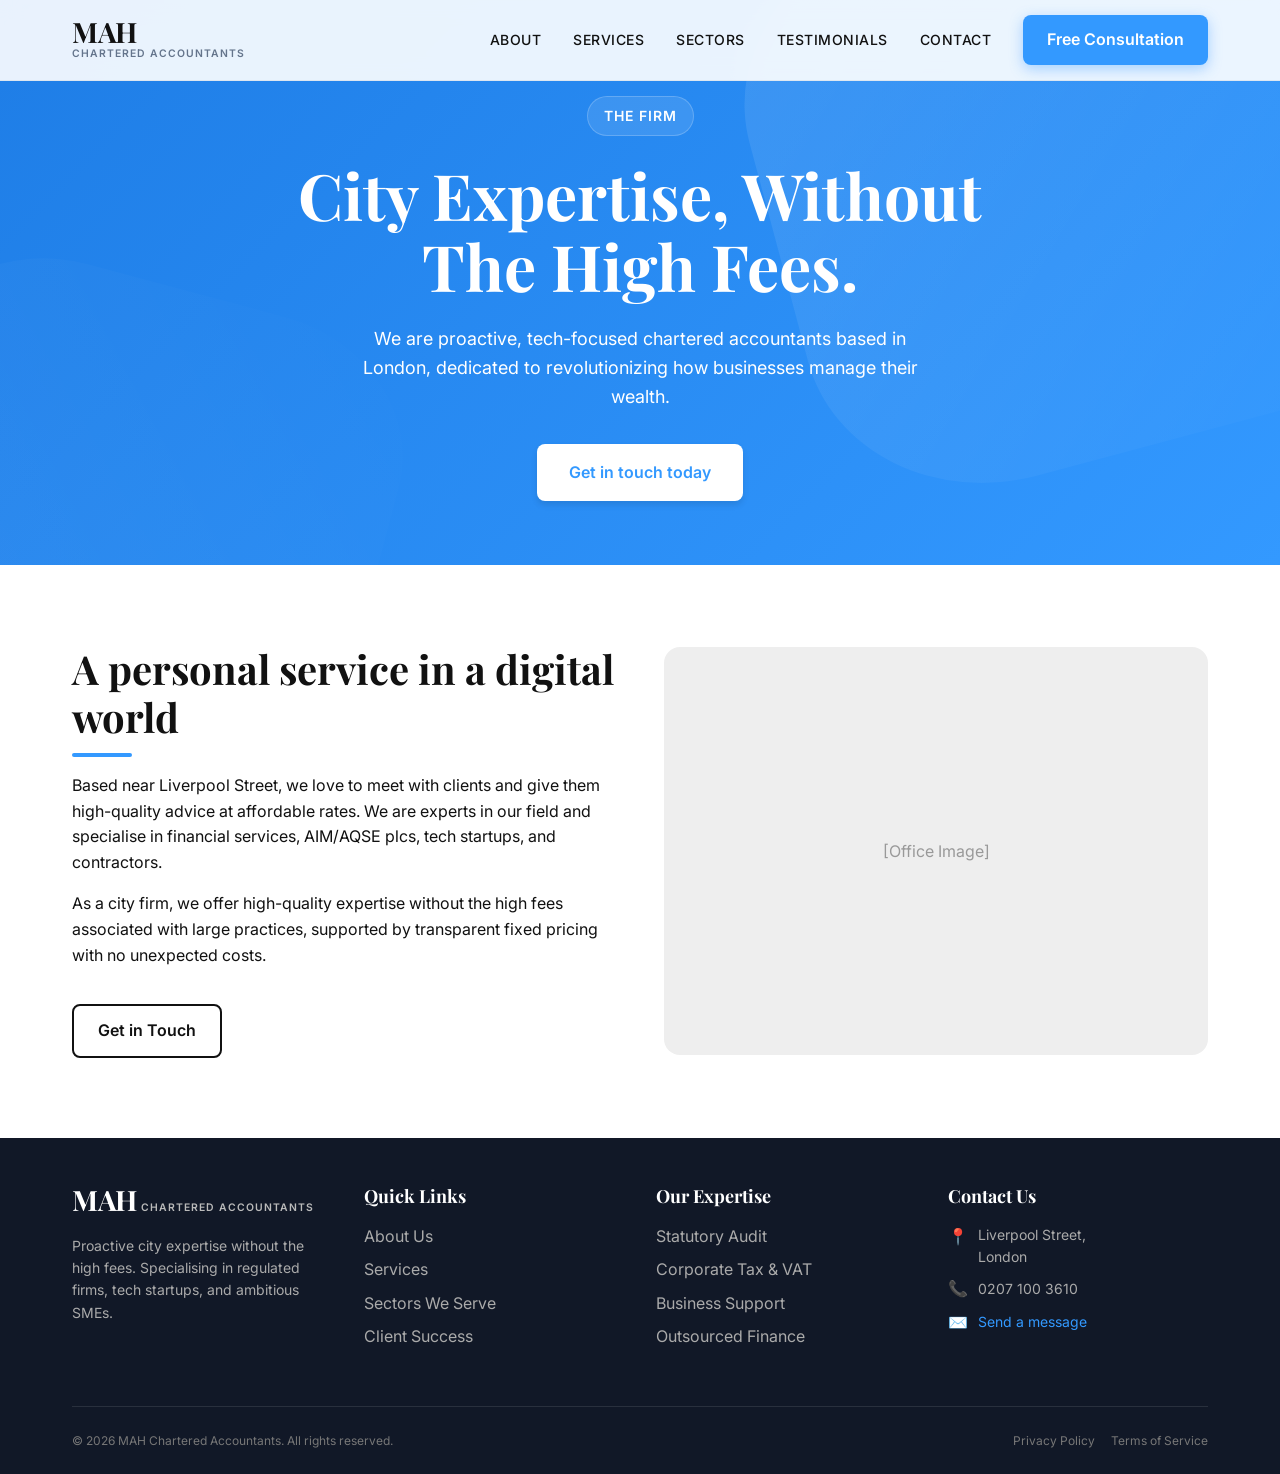
==== commit 0052ed46: "Clean inline styles from header CTAs" ====
--- a/about.html
+++ b/about.html
@@ -55,7 +55,7 @@
                     <li><a href="index.html#testimonials" class="nav-link">Testimonials</a></li>
                     <li><a href="index.html#contact" class="nav-link">Contact</a></li>
                 </ul>
-                <div class="header-cta" style="margin-top: 2rem; display: block;">
+                <div class="header-cta">
                     <a href="contact.html" class="btn btn-primary">Free Consultation</a>
                 </div>
             </nav>
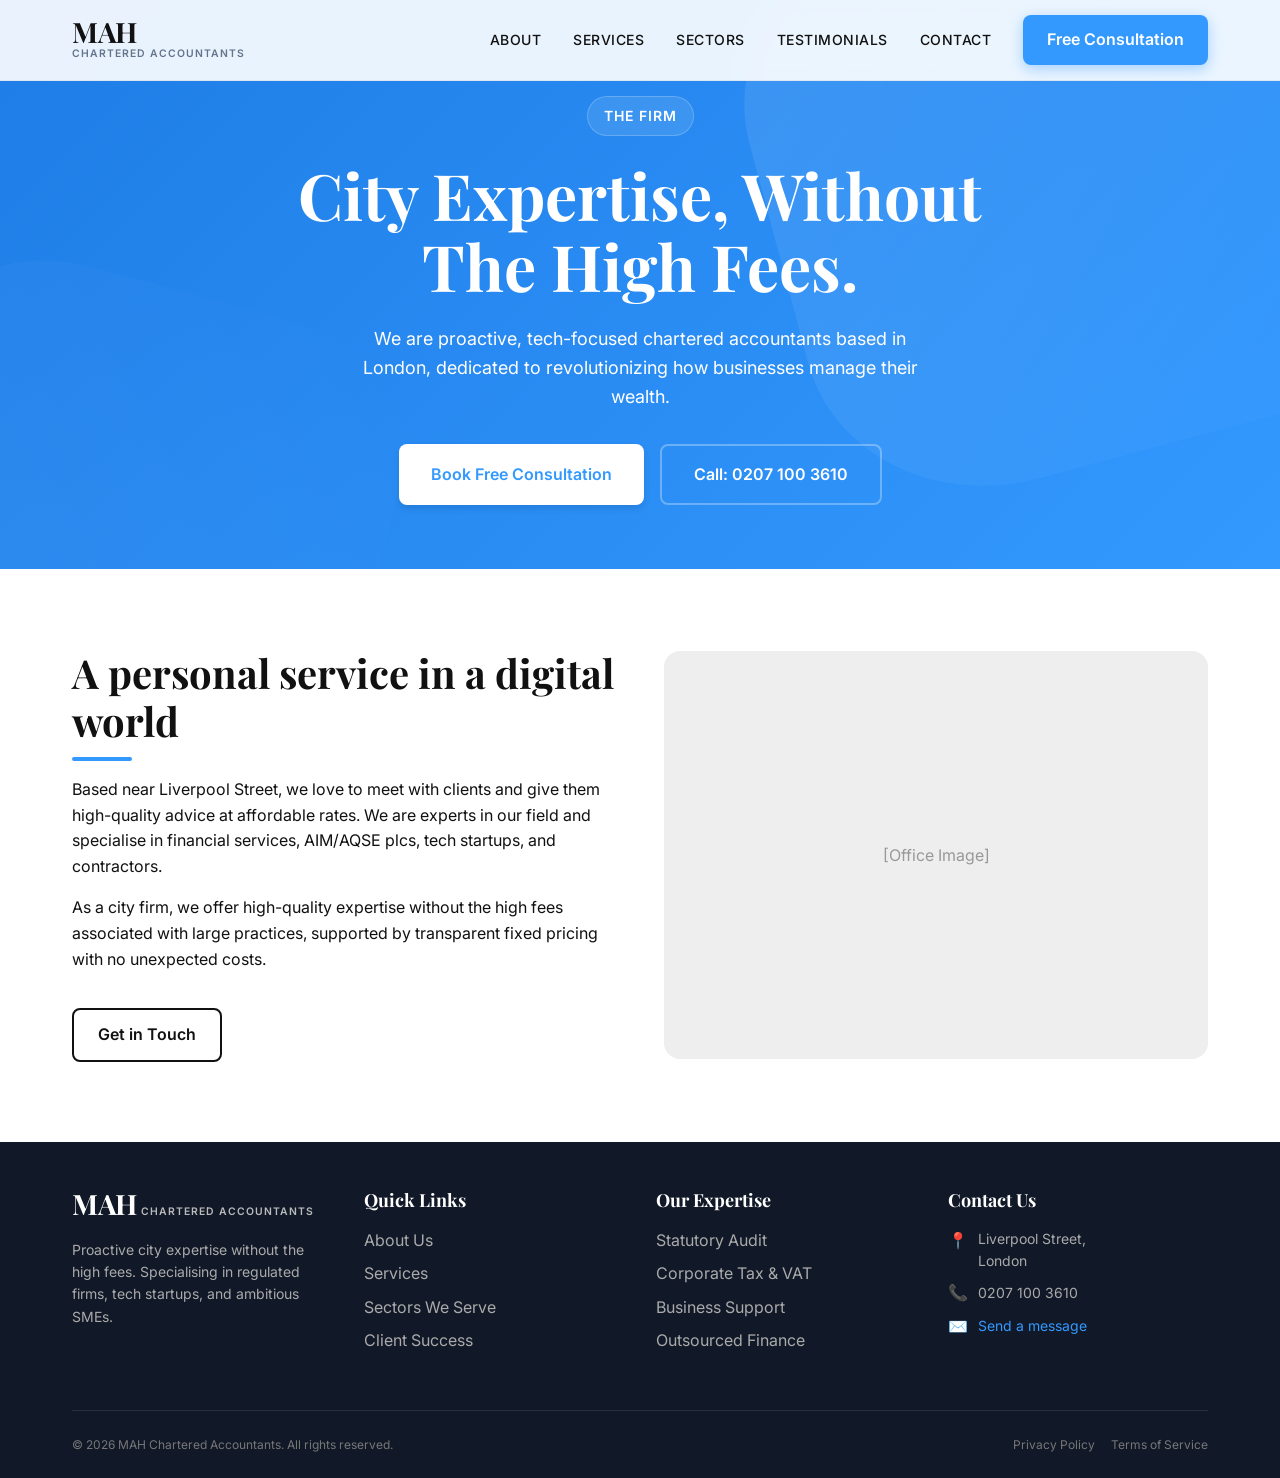
==== commit 42a13839: "Update hero section CTAs across site to include phone number" ====
--- a/about.html
+++ b/about.html
@@ -81,8 +81,11 @@
                 <div class="animate-up delay-3"
                     style="display: flex; gap: var(--space-4); justify-content: center; flex-wrap: wrap;">
                     <a href="index.html#contact" class="btn"
-                        style="background: white; color: var(--clr-primary); padding: var(--space-4) var(--space-8); font-size: var(--text-md); font-weight: 600; text-decoration: none; border-radius: var(--radius-md); box-shadow: 0 4px 6px rgba(0,0,0,0.1); transition: transform 0.3s ease;">Get
-                        in touch today</a>
+                        style="background: white; color: var(--clr-primary); padding: var(--space-4) var(--space-8); font-size: var(--text-md); font-weight: 600; text-decoration: none; border-radius: var(--radius-md); box-shadow: 0 4px 6px rgba(0,0,0,0.1); transition: transform 0.3s ease;">Book
+                        Free Consultation</a>
+                    <a href="tel:02071003610" class="btn"
+                        style="background: transparent; color: white; border: 2px solid rgba(255,255,255,0.3); padding: var(--space-4) var(--space-8); font-size: var(--text-md); font-weight: 600; text-decoration: none; border-radius: var(--radius-md); transition: background 0.3s ease, border-color 0.3s ease;">Call:
+                        0207 100 3610</a>
                 </div>
             </div>
             <!-- Decorative background shapes -->
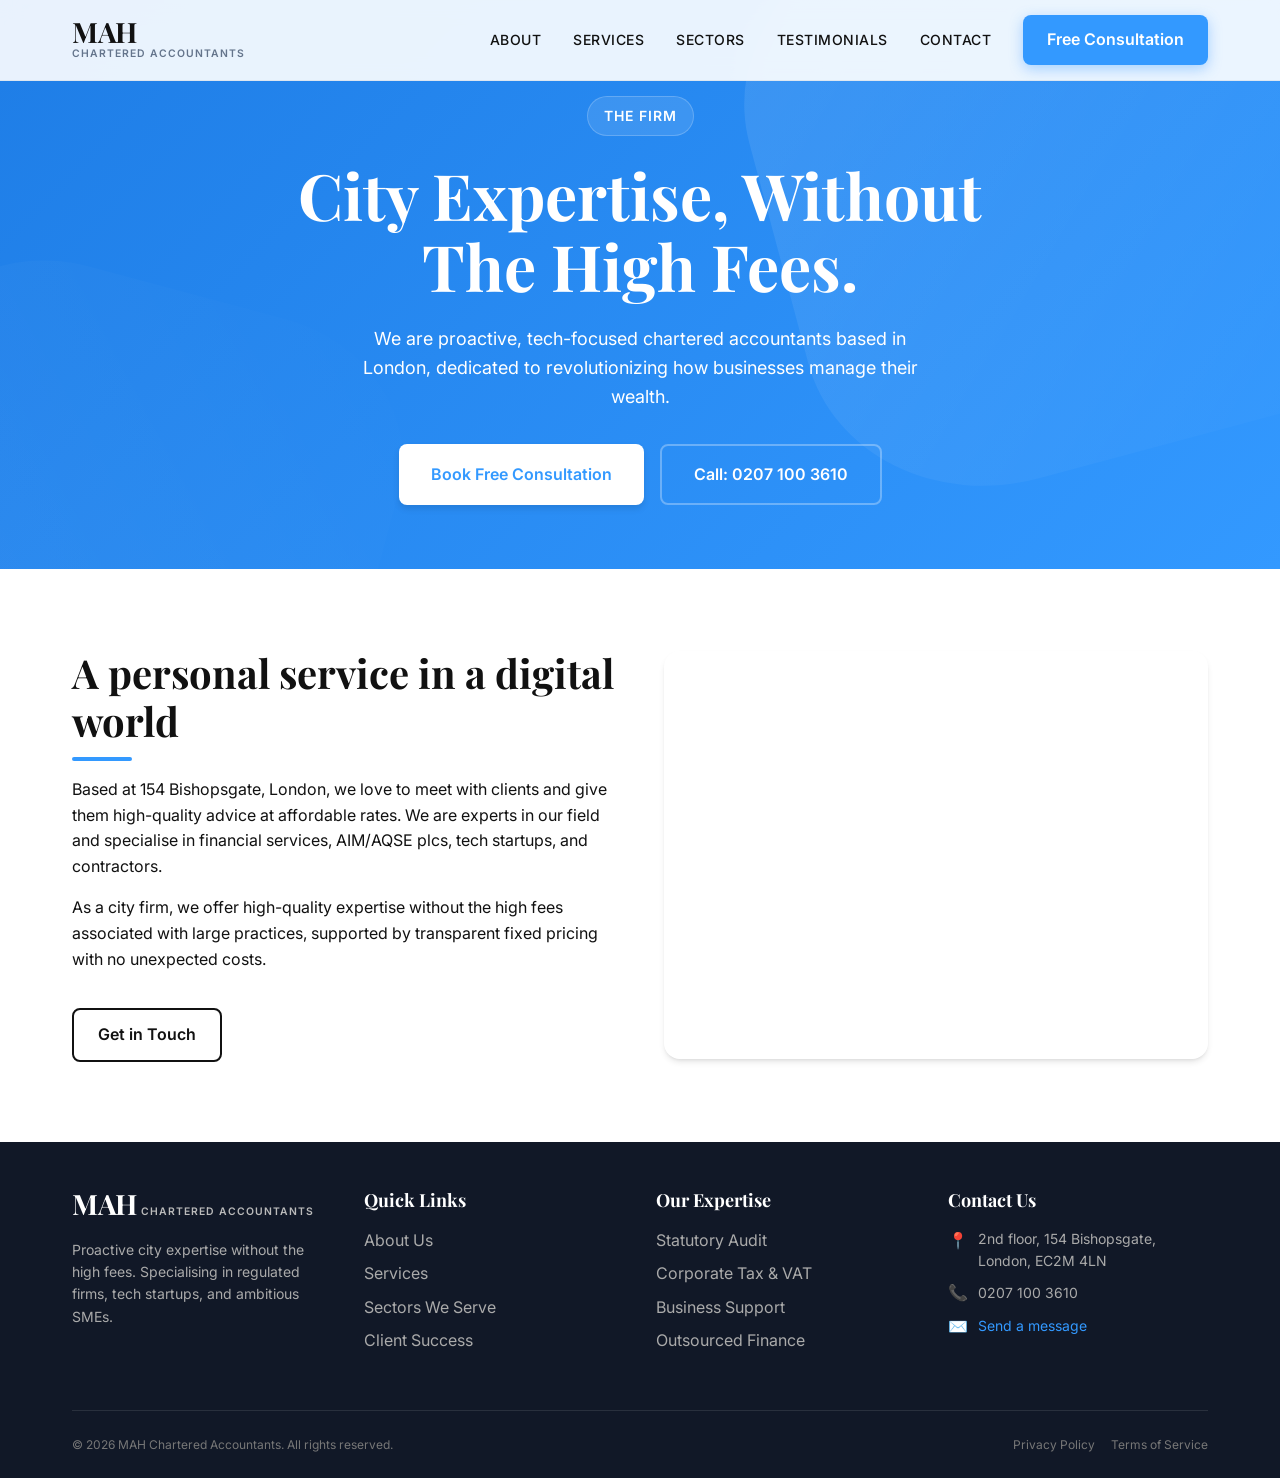
==== commit 7cb0a7e7: "Update address to 154 Bishopsgate, email to enquiries@mah.uk.com, and add Maps" ====
--- a/about.html
+++ b/about.html
@@ -103,7 +103,8 @@
             <div class="about-content scroll-animate animate-fade-up">
                 <div>
                     <h2 class="section-title">A personal service in a digital world</h2>
-                    <p>Based near Liverpool Street, we love to meet with clients and give them high-quality advice at
+                    <p>Based at 154 Bishopsgate, London, we love to meet with clients and give them high-quality advice
+                        at
                         affordable rates. We are experts in our field and specialise in financial services, AIM/AQSE
                         plcs, tech startups, and contractors.</p>
                     <p>As a city firm, we offer high-quality expertise without the high fees associated with large
@@ -111,10 +112,14 @@
                     <a href="contact.html" class="btn btn-secondary" style="margin-top: 20px;">Get in Touch</a>
                 </div>
                 <div>
-                    <!-- Placeholder for office image -->
+                    <!-- Location Map -->
                     <div
-                        style="background-color: #eee; width: 100%; aspect-ratio: 4/3; border-radius: var(--radius-xl); display: flex; align-items: center; justify-content: center; color: #999;">
-                        [Office Image]
+                        style="width: 100%; aspect-ratio: 4/3; border-radius: var(--radius-xl); overflow: hidden; box-shadow: var(--shadow-md);">
+                        <iframe width="100%" height="100%" frameborder="0" scrolling="no" marginheight="0"
+                            marginwidth="0"
+                            src="https://maps.google.com/maps?width=100%25&amp;height=100%25&amp;hl=en&amp;q=154%20Bishopsgate,%20London,%20EC2M%204LN+(MAH%20Chartered%20Accountants)&amp;t=&amp;z=15&amp;ie=UTF8&amp;iwloc=B&amp;output=embed"
+                            style="border:0; display:block;" title="MAH Accounting Location Map">
+                        </iframe>
                     </div>
                 </div>
             </div>
